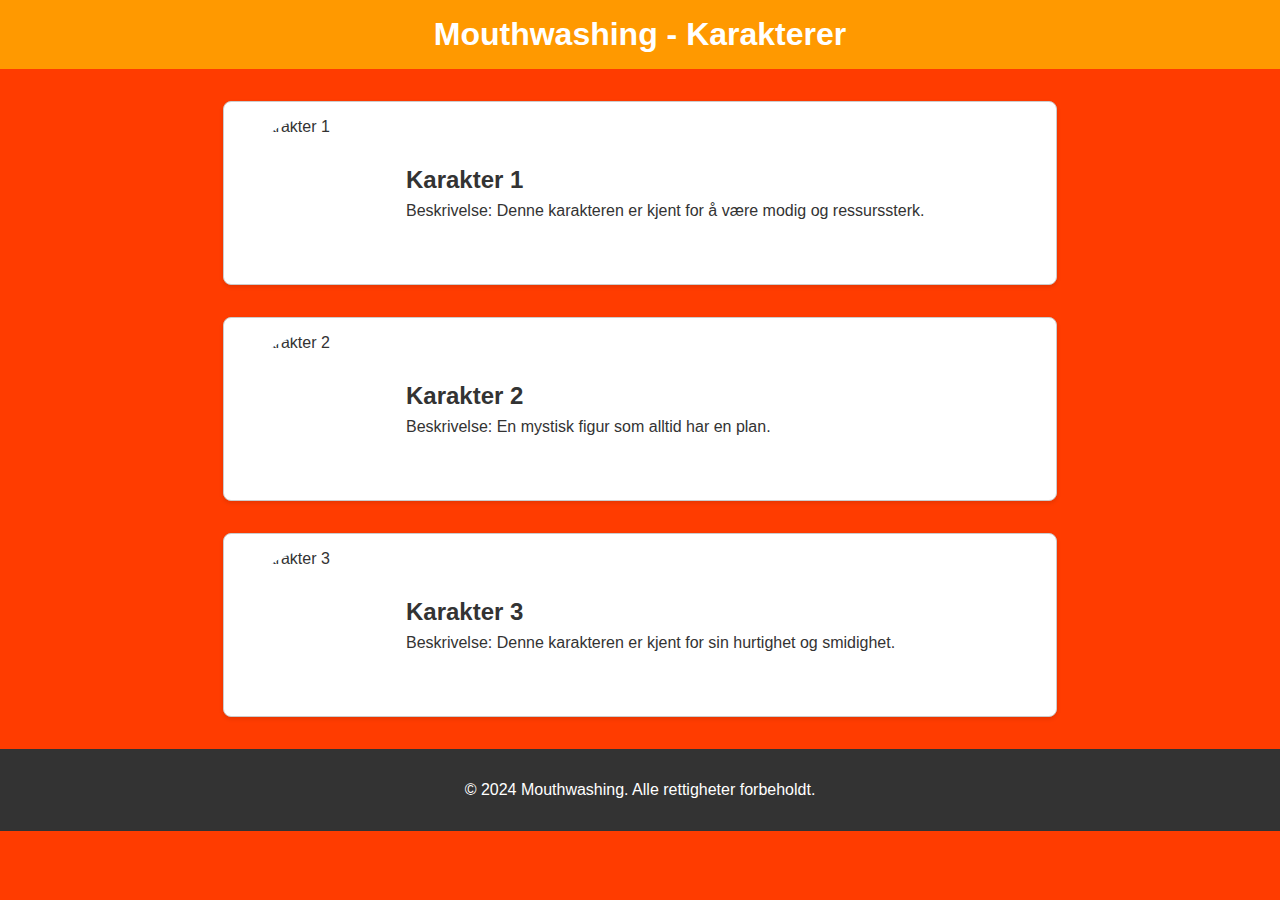
==== Pages/index.html @ 73e6acc0 "secondTest" ====
<!DOCTYPE html>
<html lang="no">
<head>
    <meta charset="UTF-8">
    <meta name="viewport" content="width=device-width, initial-scale=1.0">
    <title>Mouthwashing - Karakterer</title>
    <link rel="stylesheet" href="stylesheet.css">
</head>
<body>
    <header>
        <h1>Mouthwashing - Karakterer</h1>
    </header>
    <main>
        <section class="character">
            <img src="placeholder.jpg" alt="Karakter 1" class="character-image">
            <div class="character-info">
                <h2>Karakter 1</h2>
                <p>Beskrivelse: Denne karakteren er kjent for å være modig og ressurssterk.</p>
            </div>
        </section>
        <section class="character">
            <img src="placeholder.jpg" alt="Karakter 2" class="character-image">
            <div class="character-info">
                <h2>Karakter 2</h2>
                <p>Beskrivelse: En mystisk figur som alltid har en plan.</p>
            </div>
        </section>
        <section class="character">
            <img src="placeholder.jpg" alt="Karakter 3" class="character-image">
            <div class="character-info">
                <h2>Karakter 3</h2>
                <p>Beskrivelse: Denne karakteren er kjent for sin hurtighet og smidighet.</p>
            </div>
        </section>
    </main>
    <footer>
        <p>&copy; 2024 Mouthwashing. Alle rettigheter forbeholdt.</p>
    </footer>
</body>
</html>
---- Pages/stylesheet.css ----
body {
    font-family: Arial, sans-serif;
    margin: 0;
    padding: 0;
    background-color: #ff3c00;
    color: #333;
}

header {
    background-color: #ff9900;
    color: white;
    padding: 1rem 0;
    text-align: center;
}

h1 {
    margin: 0;
    font-size: 2rem;
}

main {
    display: flex;
    flex-direction: column;
    align-items: center;
    padding: 1rem;
}

.character {
    display: flex;
    flex-direction: row;
    align-items: center;
    background-color: white;
    border: 1px solid #ccc;
    border-radius: 8px;
    margin: 1rem 0;
    padding: 1rem;
    width: 80%;
    max-width: 800px;
    box-shadow: 0 2px 4px rgba(0, 0, 0, 0.1);
}

.character-image {
    width: 150px;
    height: 150px;
    border-radius: 50%;
    margin-right: 1rem;
    object-fit: cover;
}

.character-info h2 {
    margin: 0 0 0.5rem;
    font-size: 1.5rem;
}

.character-info p {
    margin: 0;
}

footer {
    text-align: center;
    padding: 1rem 0;
    background-color: #333;
    color: white;
    margin-top: auto;
}
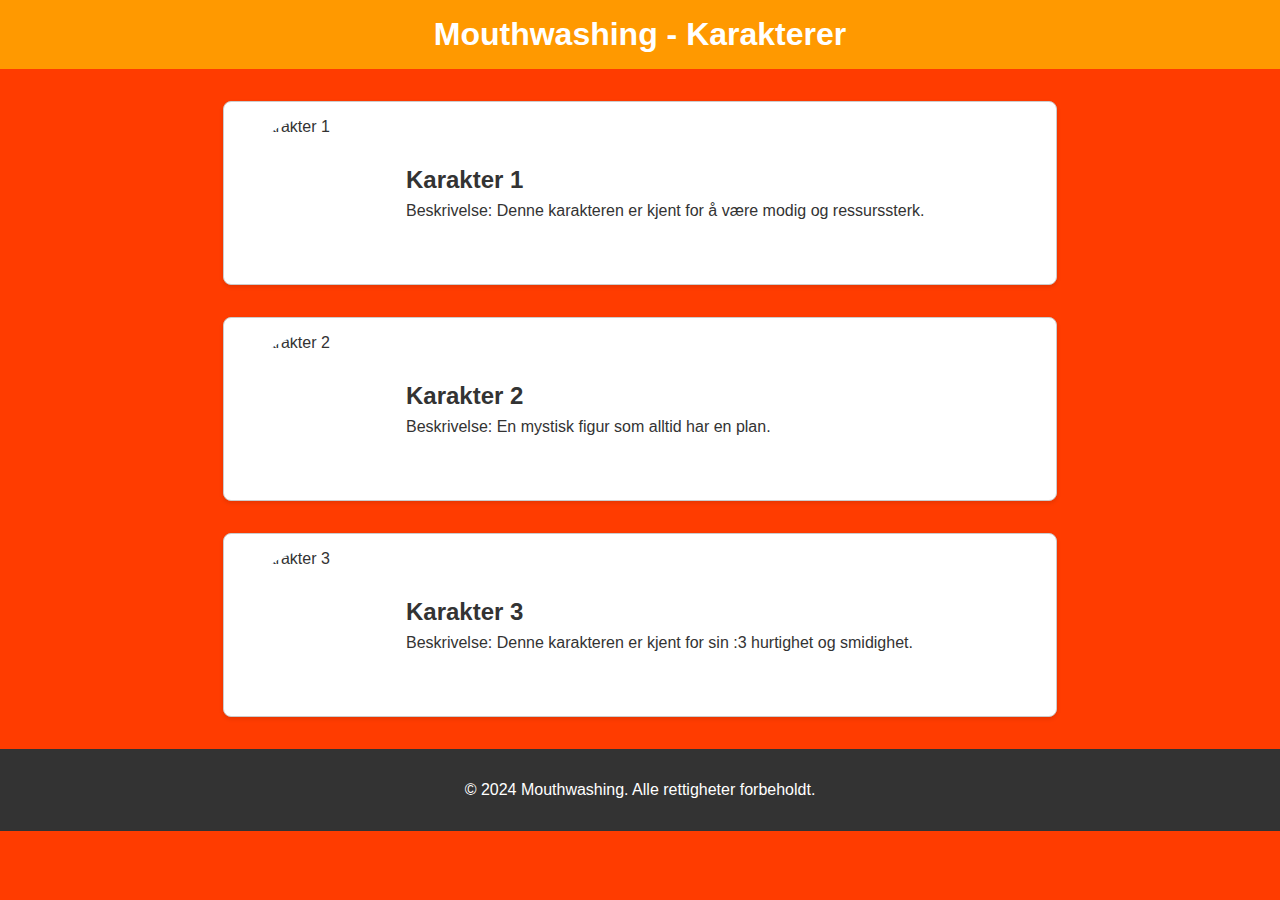
==== commit 6808986b: "test3" ====
--- a/Pages/index.html
+++ b/Pages/index.html
@@ -29,7 +29,7 @@
             <img src="placeholder.jpg" alt="Karakter 3" class="character-image">
             <div class="character-info">
                 <h2>Karakter 3</h2>
-                <p>Beskrivelse: Denne karakteren er kjent for sin hurtighet og smidighet.</p>
+                <p>Beskrivelse: Denne karakteren er kjent for sin :3 hurtighet og smidighet.</p>
             </div>
         </section>
     </main>
